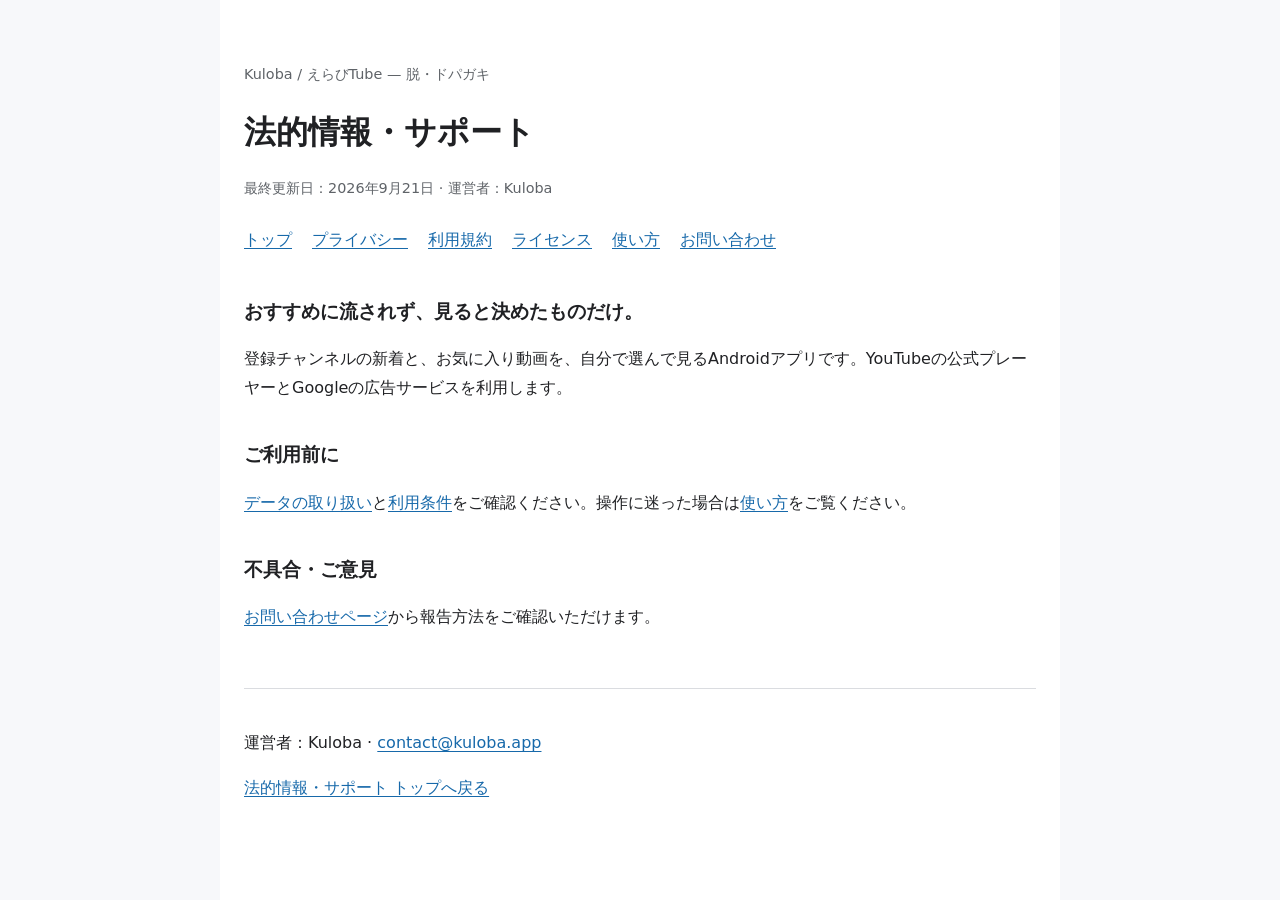
==== erabitube/legal/index.html @ cda8d1ad "Add ErabiTube legal and support pages" ====
<!doctype html>
<html lang="ja">
<head>
  <meta charset="utf-8">
  <meta name="viewport" content="width=device-width,initial-scale=1">
  <title>法的情報・サポート | えらびTube</title>
  <link rel="stylesheet" href="style.css">
</head>
<body><main>
  <p class="brand">Kuloba / えらびTube — 脱・ドパガキ</p>
  <h1>法的情報・サポート</h1>
  <p class="meta">最終更新日：2026年9月21日 · 運営者：Kuloba</p>
  <nav aria-label="ページ一覧">
    <a href="index.html">トップ</a><a href="privacy.html">プライバシー</a>
    <a href="terms.html">利用規約</a><a href="open-source-licenses.html">ライセンス</a>
    <a href="help.html">使い方</a><a href="support.html">お問い合わせ</a>
  </nav>
  <h2>おすすめに流されず、見ると決めたものだけ。</h2><p>登録チャンネルの新着と、お気に入り動画を、自分で選んで見るAndroidアプリです。YouTubeの公式プレーヤーとGoogleの広告サービスを利用します。</p><h2>ご利用前に</h2><p><a href="privacy.html">データの取り扱い</a>と<a href="terms.html">利用条件</a>をご確認ください。操作に迷った場合は<a href="help.html">使い方</a>をご覧ください。</p><h2>不具合・ご意見</h2><p><a href="support.html">お問い合わせページ</a>から報告方法をご確認いただけます。</p>
  <footer><p>運営者：Kuloba · <a href="mailto:contact@kuloba.app">contact@kuloba.app</a></p><a href="index.html">法的情報・サポート トップへ戻る</a></footer>
</main></body>
</html>
---- erabitube/legal/style.css ----
:root { color-scheme: light dark; font-family: system-ui, -apple-system, BlinkMacSystemFont, "Noto Sans JP", sans-serif; line-height: 1.8; }
body { margin: 0; color: #202124; background: #f7f8fa; }
main { box-sizing: border-box; max-width: 840px; min-height: 100vh; margin: 0 auto; padding: 48px 24px 80px; background: #fff; }
h1 { font-size: clamp(1.6rem, 5vw, 2rem); line-height: 1.4; }
h2 { margin-top: 2.2rem; font-size: 1.2rem; }
nav { display: flex; flex-wrap: wrap; gap: 8px 20px; margin: 24px 0 40px; }
a { color: #1769aa; overflow-wrap: anywhere; text-underline-offset: 3px; }
a:focus-visible, summary:focus-visible { outline: 3px solid #1769aa; outline-offset: 4px; }
.meta, .brand { color: #5f6368; font-size: .9rem; }
pre { overflow-wrap: anywhere; white-space: pre-wrap; font: inherit; }
details { border-bottom: 1px solid #dadce0; padding: 16px 0; }
summary { cursor: pointer; overflow-wrap: anywhere; font-weight: 600; }
footer { margin-top: 56px; padding-top: 24px; border-top: 1px solid #dadce0; }
@media (prefers-color-scheme: dark) {
  body, main { color: #e8eaed; background: #202124; }
  a { color: #8ab4f8; }
  .meta, .brand { color: #bdc1c6; }
  footer, details { border-color: #5f6368; }
}
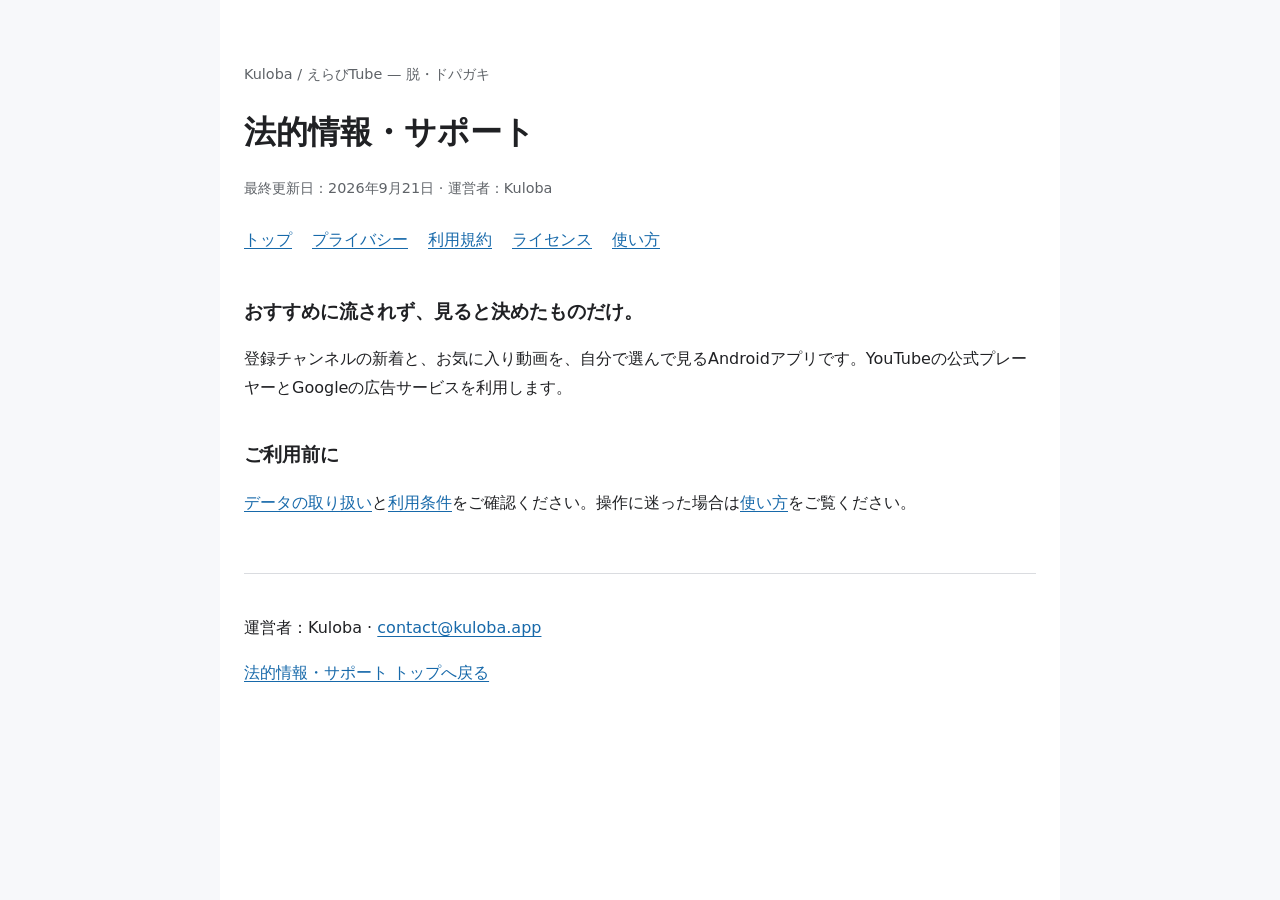
==== commit aa27ffe1: "Remove ErabiTube support page" ====
--- a/erabitube/legal/index.html
+++ b/erabitube/legal/index.html
@@ -13,9 +13,9 @@
   <nav aria-label="ページ一覧">
     <a href="index.html">トップ</a><a href="privacy.html">プライバシー</a>
     <a href="terms.html">利用規約</a><a href="open-source-licenses.html">ライセンス</a>
-    <a href="help.html">使い方</a><a href="support.html">お問い合わせ</a>
+    <a href="help.html">使い方</a>
   </nav>
-  <h2>おすすめに流されず、見ると決めたものだけ。</h2><p>登録チャンネルの新着と、お気に入り動画を、自分で選んで見るAndroidアプリです。YouTubeの公式プレーヤーとGoogleの広告サービスを利用します。</p><h2>ご利用前に</h2><p><a href="privacy.html">データの取り扱い</a>と<a href="terms.html">利用条件</a>をご確認ください。操作に迷った場合は<a href="help.html">使い方</a>をご覧ください。</p><h2>不具合・ご意見</h2><p><a href="support.html">お問い合わせページ</a>から報告方法をご確認いただけます。</p>
+  <h2>おすすめに流されず、見ると決めたものだけ。</h2><p>登録チャンネルの新着と、お気に入り動画を、自分で選んで見るAndroidアプリです。YouTubeの公式プレーヤーとGoogleの広告サービスを利用します。</p><h2>ご利用前に</h2><p><a href="privacy.html">データの取り扱い</a>と<a href="terms.html">利用条件</a>をご確認ください。操作に迷った場合は<a href="help.html">使い方</a>をご覧ください。</p>
   <footer><p>運営者：Kuloba · <a href="mailto:contact@kuloba.app">contact@kuloba.app</a></p><a href="index.html">法的情報・サポート トップへ戻る</a></footer>
 </main></body>
 </html>
